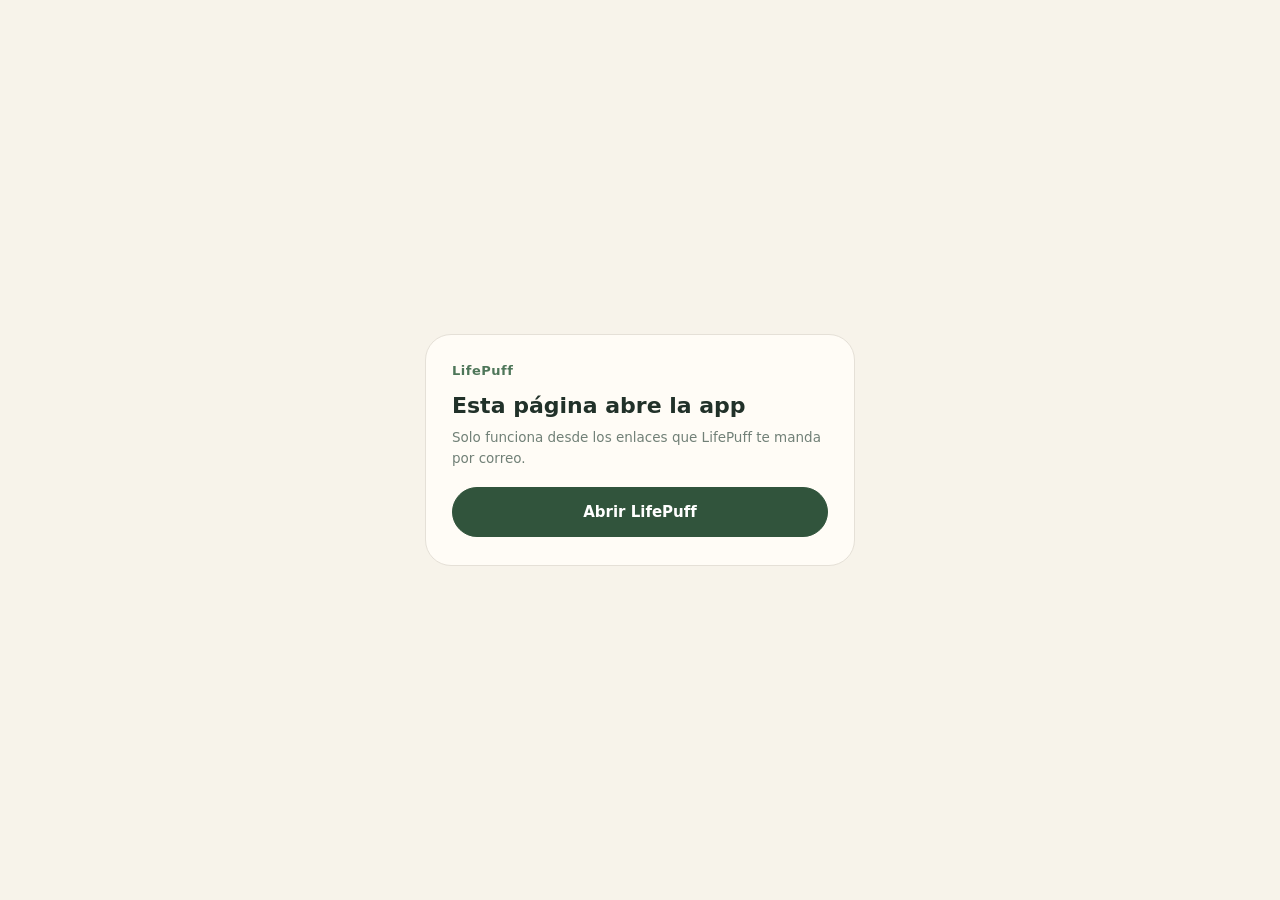
==== index.html @ 93846caa "Paginas web de LifePuff: permisos de IA y apertura de la app La pantalla de /oauth/consent es donde " ====
<!doctype html>
<html lang="es">
<head>
<meta charset="utf-8">
<meta name="viewport" content="width=device-width,initial-scale=1">
<meta name="robots" content="noindex">
<title>Abrir LifePuff</title>
<link rel="stylesheet" href="estilo.css">
</head>
<body>
<main class="caja">
  <div class="marca">LifePuff</div>
  <h1 id="titulo">Abriendo la app…</h1>
  <p class="ayuda" id="ayuda">Si no se abre sola, toca el botón.</p>
  <a id="ir" class="boton" href="lifepuff://auth-callback">Abrir LifePuff</a>
</main>

<script>
// Esta página existe por una sola razón: Supabase manda los enlaces de los
// correos (confirmar la cuenta, recuperar la contraseña) a una dirección web,
// y la app vive en lifepuff://auth-callback, que un navegador no sabe abrir.
// Aquí se recoge el enlace y se le pasa a la app tal cual venía.
//
// El trozo de después de la almohadilla nunca llega al servidor, así que el
// reenvío tiene que hacerse desde el navegador, como se hace aquí.
(function () {
  var APP = 'lifepuff://auth-callback';
  var extra = location.search + location.hash;
  var destino = APP + extra;
  document.getElementById('ir').href = destino;

  if (extra.length > 1) {
    location.replace(destino);
  } else {
    // Alguien ha entrado a pelo, sin nada que reenviar. Mandarle a la app sin
    // datos solo le daría un error, así que se le explica dónde está.
    document.getElementById('titulo').textContent = 'Esta página abre la app';
    document.getElementById('ayuda').textContent =
      'Solo funciona desde los enlaces que LifePuff te manda por correo.';
  }
})();
</script>
</body>
</html>
---- estilo.css ----
/* Lo mínimo para que las dos páginas de LifePuff en la web se parezcan a la app. */
:root { color-scheme: light; }
* { box-sizing: border-box; }

body {
  margin: 0; min-height: 100vh; display: grid; place-items: center; padding: 24px;
  background: #F7F3EA; color: #213129;
  font-family: system-ui, -apple-system, "Segoe UI", Roboto, sans-serif;
}

.caja {
  width: 100%; max-width: 430px; background: #FFFCF6;
  border: 1px solid #E5E0D7; border-radius: 26px; padding: 28px 26px;
}

.marca { font-size: 13px; font-weight: 800; letter-spacing: .5px; color: #4E7659; margin-bottom: 14px; }
h1 { font-size: 22px; line-height: 1.25; margin: 0 0 8px; }
.ayuda { font-size: 13.5px; line-height: 1.55; color: #718077; margin: 0 0 18px; }

.nota {
  font-size: 12px; line-height: 1.6; color: #718077; background: #EFEFE6;
  border-radius: 14px; padding: 12px 14px; margin: 4px 0 18px; overflow-wrap: anywhere;
}

.error {
  font-size: 13px; line-height: 1.5; color: #8E3B3B; background: #FDF2F2;
  border: 1px solid #E7C6C6; border-radius: 12px; padding: 11px 13px; margin: 0 0 16px;
}

label { display: block; font-size: 12.5px; font-weight: 700; margin-bottom: 12px; }

input {
  display: block; width: 100%; margin-top: 6px; padding: 13px 14px;
  font-size: 16px; /* menos de 16 y el iPhone hace zoom solo al escribir */
  color: #213129; background: #fff; border: 1px solid #E5E0D7; border-radius: 14px;
}
input:focus { outline: 2px solid #4E7659; outline-offset: 1px; }

.boton {
  display: block; width: 100%; margin-top: 10px; padding: 15px;
  font-size: 15px; font-weight: 800; font-family: inherit; text-align: center;
  text-decoration: none; cursor: pointer; color: #fff;
  background: #31543C; border: 1px solid #31543C; border-radius: 999px;
}
.boton:disabled { opacity: .6; cursor: default; }
.boton.secundario { color: #31543C; background: transparent; border-color: #D8D2C6; }

.separador { display: flex; align-items: center; gap: 10px; margin: 18px 0 14px; font-size: 11.5px; color: #9AA69C; }
.separador::before, .separador::after { content: ""; flex: 1; height: 1px; background: #E5E0D7; }

.lista { margin: 0 0 16px; }
.fila { display: flex; gap: 10px; align-items: flex-start; font-size: 14px; line-height: 1.5; padding: 7px 0; }
.tic { color: #31543C; font-weight: 900; }
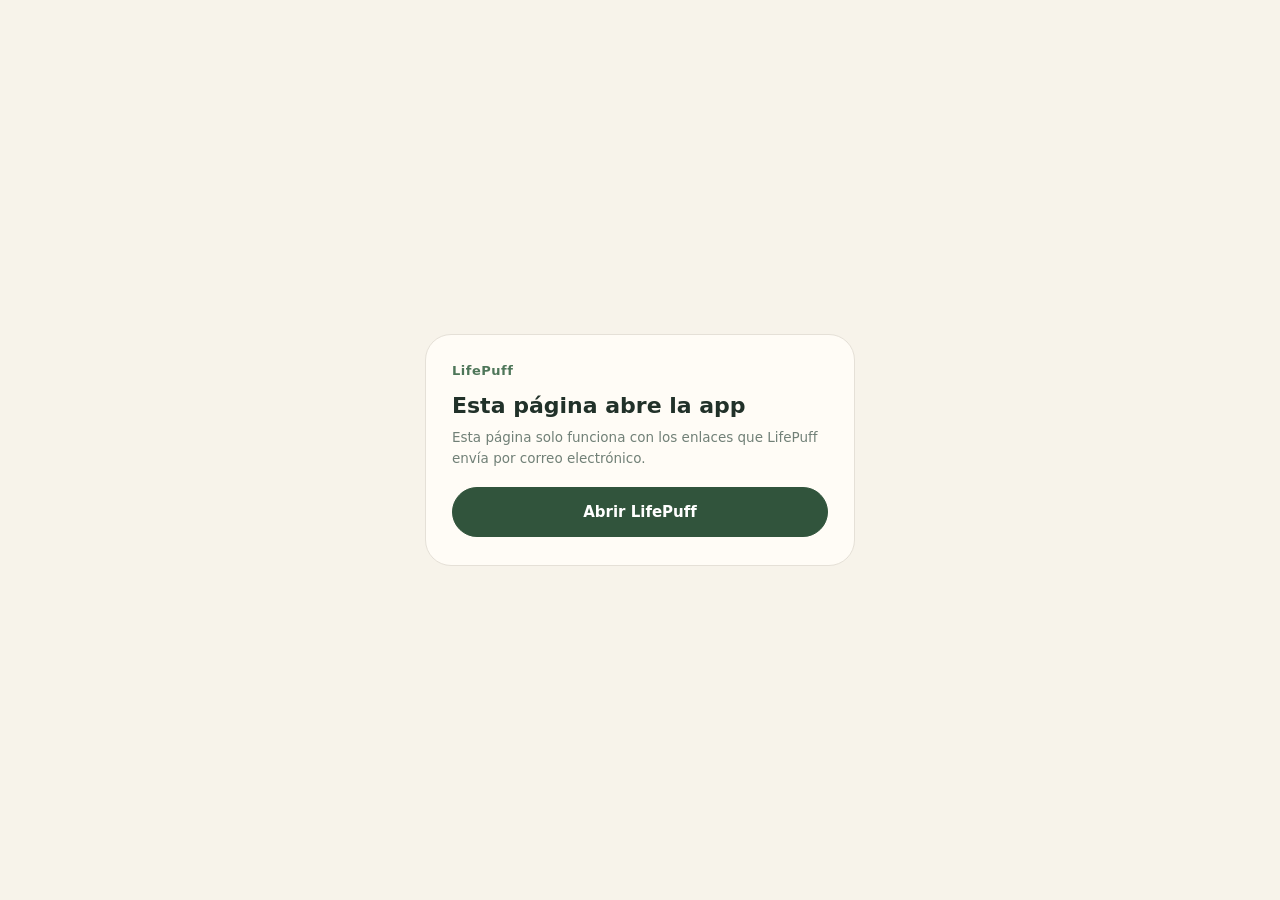
==== commit 425a807c: "Tono más formal en las páginas de permisos Sustituye textos visibles por formulaciones neutras y ali" ====
--- a/index.html
+++ b/index.html
@@ -11,7 +11,7 @@
 <main class="caja">
   <div class="marca">LifePuff</div>
   <h1 id="titulo">Abriendo la app…</h1>
-  <p class="ayuda" id="ayuda">Si no se abre sola, toca el botón.</p>
+  <p class="ayuda" id="ayuda">Si no se abre automáticamente, selecciona el botón.</p>
   <a id="ir" class="boton" href="lifepuff://auth-callback">Abrir LifePuff</a>
 </main>
 
@@ -36,7 +36,7 @@
     // datos solo le daría un error, así que se le explica dónde está.
     document.getElementById('titulo').textContent = 'Esta página abre la app';
     document.getElementById('ayuda').textContent =
-      'Solo funciona desde los enlaces que LifePuff te manda por correo.';
+      'Esta página solo funciona con los enlaces que LifePuff envía por correo electrónico.';
   }
 })();
 </script>
--- a/estilo.css
+++ b/estilo.css
@@ -51,3 +51,16 @@
 .lista { margin: 0 0 16px; }
 .fila { display: flex; gap: 10px; align-items: flex-start; font-size: 14px; line-height: 1.5; padding: 7px 0; }
 .tic { color: #31543C; font-weight: 900; }
+
+/* Los permisos de LifePuff, en la pantalla de consentimiento. */
+.grupo { margin: 0 0 14px; }
+.grupo-titulo { font-size: 12px; font-weight: 800; letter-spacing: .3px; color: #4E7659; margin: 0 0 6px; }
+.casilla { display: flex; gap: 10px; align-items: flex-start; margin: 0; padding: 7px 0; font-weight: 400; font-size: 14px; line-height: 1.45; cursor: pointer; }
+.casilla input { width: 19px; height: 19px; margin: 1px 0 0; flex: 0 0 auto; accent-color: #31543C; }
+
+/* Cuando quien pide entrar no es de fiar, tiene que verse antes de leer. */
+.alerta {
+  font-size: 13px; line-height: 1.55; color: #7A4A17; background: #FDF4E7;
+  border: 1px solid #EBD3AE; border-left: 4px solid #C98A2E;
+  border-radius: 12px; padding: 12px 14px; margin: 0 0 16px;
+}
